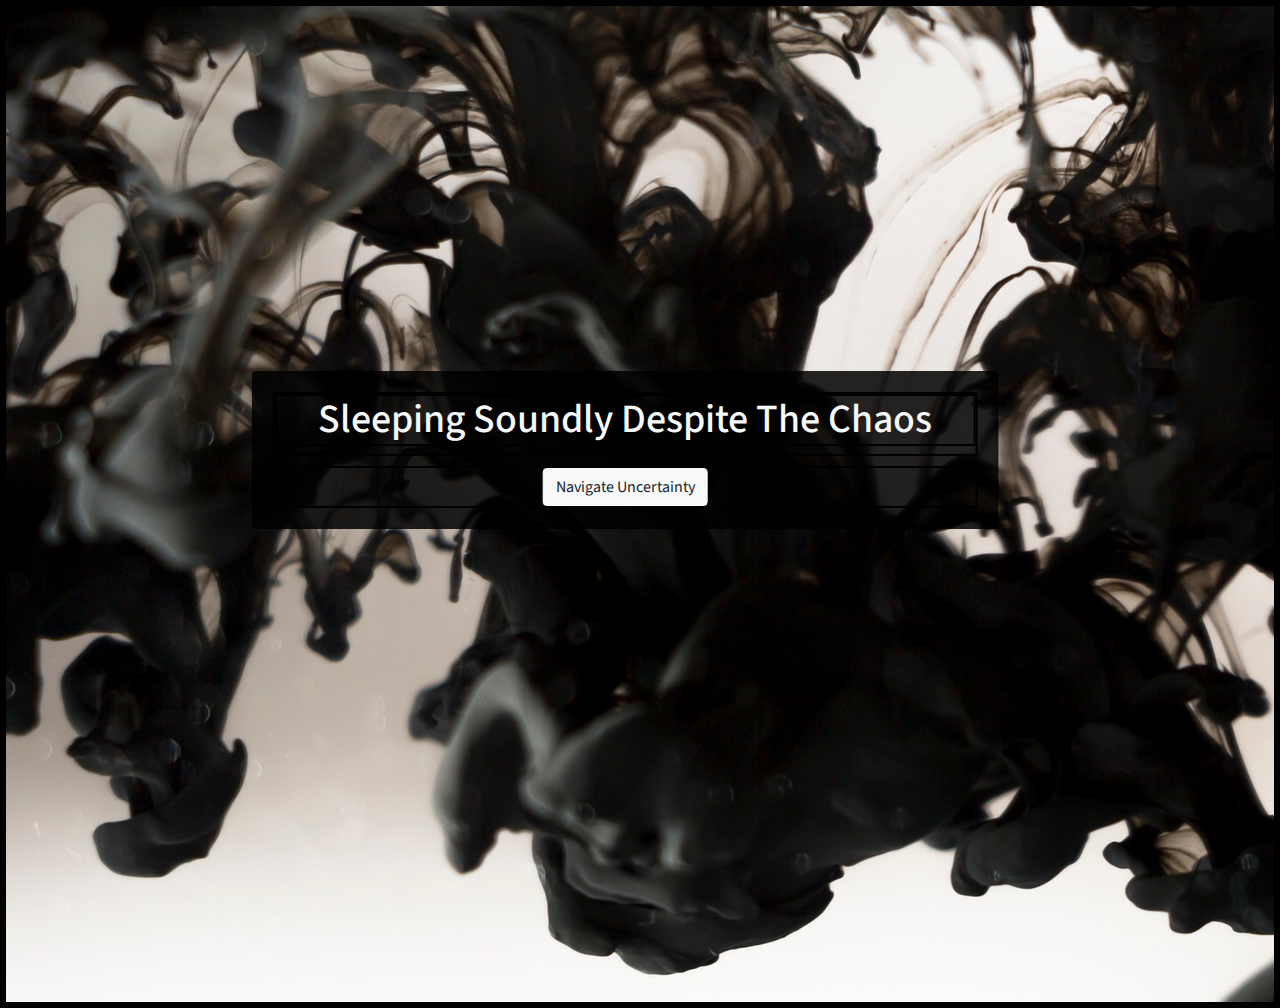
==== index.html @ 0f61ea3c "Capstone 1 First Push" ====
<!DOCTYPE html>
<html>
<head>
	<title>Antifragile</title>
	<meta charset="utf-8">
	<meta name="viewport" content="width=device-width, initial-scale=1.0, maximum-scale=1.0">

	<!-- browser -->
	<meta http-equiv="X-UA-Compatible" content="IE-Edge">

	<!-- CSS -->
	<link rel="stylesheet" type="text/css" href="assets/css/bootstrap.min.css">
	<link rel="stylesheet" type="text/css" href="assets/css/animate.css">
	<link rel="stylesheet" type="text/css" href="assets/css/style.css">

	<!-- Fonts -->
	<link href="https://fonts.googleapis.com/css?family=Source+Sans+Pro" rel="stylesheet">
	<link rel="stylesheet" href="https://use.fontawesome.com/releases/v5.5.0/css/all.css" integrity="sha384-B4dIYHKNBt8Bc12p+WXckhzcICo0wtJAoU8YZTY5qE0Id1GSseTk6S+L3BlXeVIU" crossorigin="anonymous">

	<!-- JS -->
	<script type="text/javascript" src="assets/js/jquery-3.3.1.min.js"></script>
	<script type="text/javascript" src="assets/js/bootstrap.min.js"></script>
	<script type="text/javascript" src="assets/js/popper.min.js"></script>
</head>
<body>
	<div id="landing" class="container-fluid" >
		<div class="row  col-sm-12 col-lg-7 justify-content-center btn content-container ">
			<div class="  text-center message ">
				<h1 class="text-light">Sleeping Soundly Despite The Chaos</h1>
			</div>
			<div class="  text-center home-button  ">
				<a href="home.html" class="btn btn-light">Navigate Uncertainty</a>
			</div>
		</div>
	</div>


</body>
---- assets/css/style.css ----
* {
	font-family: 'Source Sans Pro', sans-serif;
	border: solid 2px black;

}


#landing {
	background: url("../images/landp.jpg");
	height:1000px;
	
}

.content-container {
	background-color: rgba(0,0,0,0.85);
	position: absolute;
	padding: 20px 20px;
	top: 50%;
	left: 50%;
	transform: translate(-50%, -50%);

}

.home-button {
	margin-top: 10px;
}


.c-photo {
	width: 100%;
	height: auto;
}

.nav-item {
	float:right;
	float: right;
}


/*tablet*/
@media only screen and (max-width: 768px){

}



/*mobile*/
@media only screen and (max-width: 450px){

h1 {

}

}
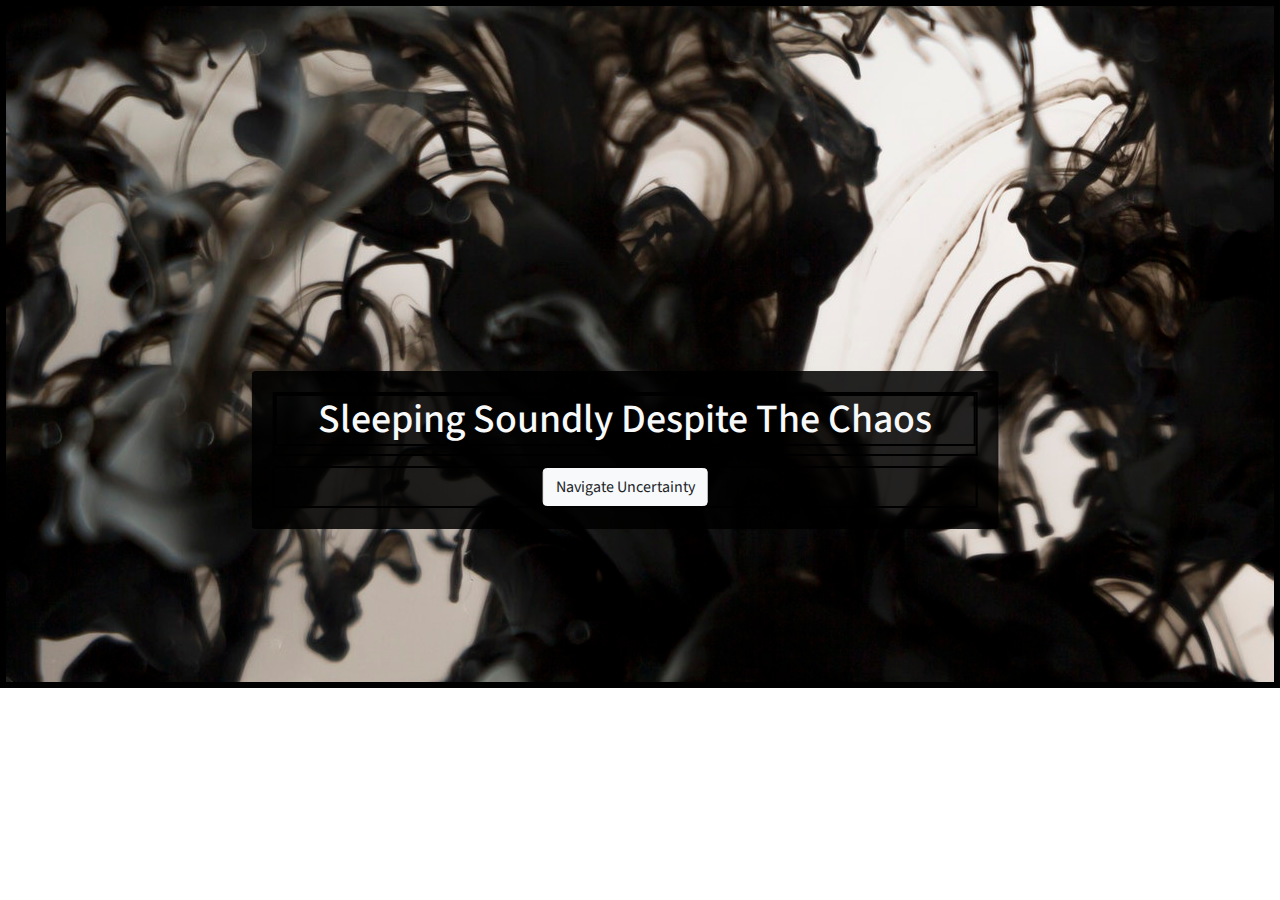
==== commit f6b4b820: "Contact us, About Us" ====
--- a/index.html
+++ b/index.html
@@ -12,6 +12,8 @@
 	<link rel="stylesheet" type="text/css" href="assets/css/bootstrap.min.css">
 	<link rel="stylesheet" type="text/css" href="assets/css/animate.css">
 	<link rel="stylesheet" type="text/css" href="assets/css/style.css">
+	<link rel="stylesheet" href="https://stackpath.bootstrapcdn.com/bootstrap/4.1.3/css/bootstrap.min.css" integrity="sha384-MCw98/SFnGE8fJT3GXwEOngsV7Zt27NXFoaoApmYm81iuXoPkFOJwJ8ERdknLPMO" crossorigin="anonymous">
+
 
 	<!-- Fonts -->
 	<link href="https://fonts.googleapis.com/css?family=Source+Sans+Pro" rel="stylesheet">
--- a/assets/css/style.css
+++ b/assets/css/style.css
@@ -4,10 +4,11 @@
 
 }
 
+/*Landing Page Styling*/
 
 #landing {
 	background: url("../images/landp.jpg");
-	height:1000px;
+	height:680px;
 	
 }
 
@@ -21,19 +22,42 @@
 
 }
 
+.message {
+	word-wrap: break-word;
+	white-space: normal;
+}
+
+
+/*Navbar*/
+
+#logo {
+	font-size: 30px;
+}
+
 .home-button {
 	margin-top: 10px;
 }
 
 
 .c-photo {
-	width: 100%;
+	width: 80%;
 	height: auto;
 }
 
 .nav-item {
-	float:right;
-	float: right;
+	width: 80%;
+	height: auto;
+}
+
+/*Contact Us*/
+
+
+#submit-contact {
+	margin-bottom: 20px;
+}
+
+textarea {
+	resize: none;
 }
 
 
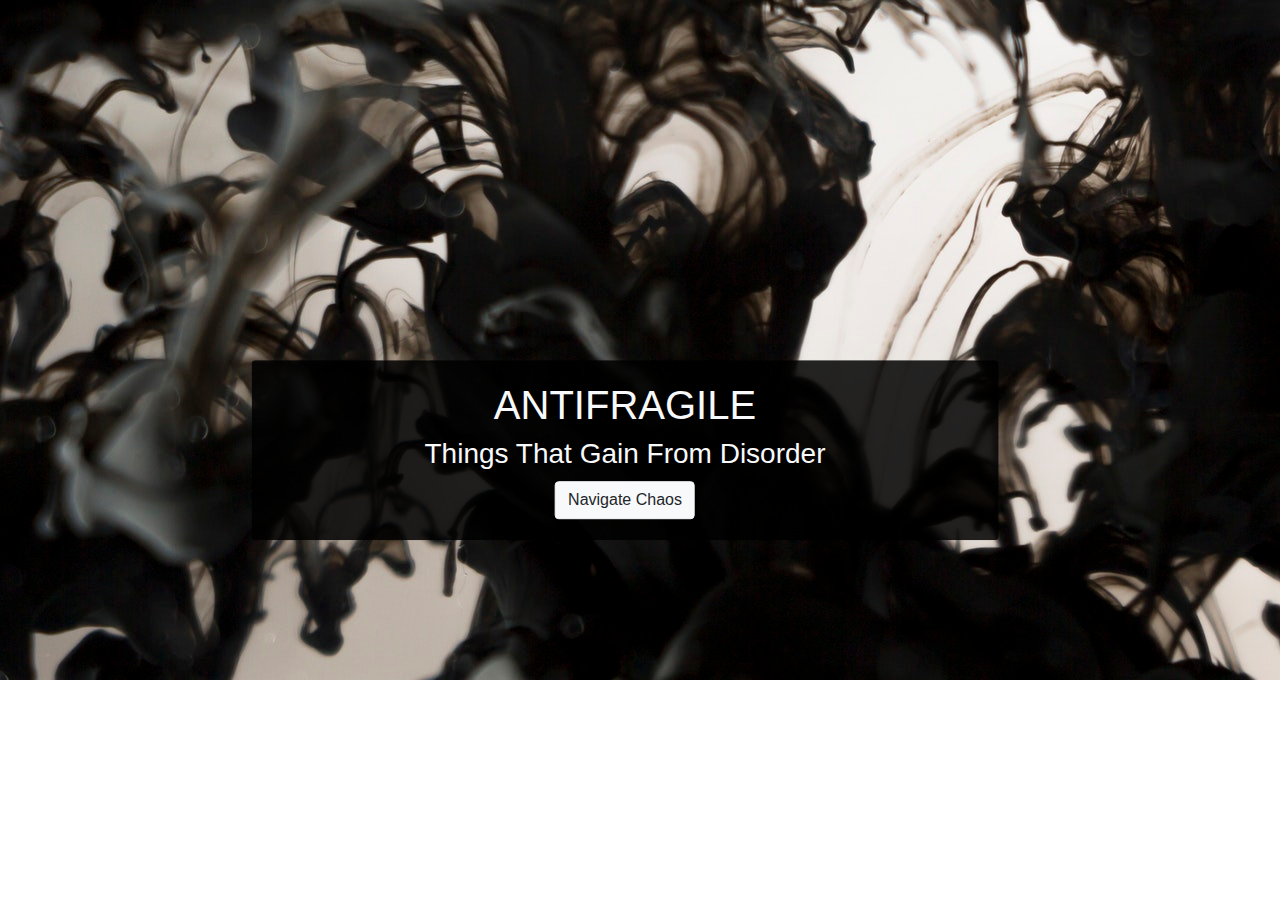
==== commit 8f84051b: "content" ====
--- a/index.html
+++ b/index.html
@@ -25,16 +25,22 @@
 	<script type="text/javascript" src="assets/js/popper.min.js"></script>
 </head>
 <body>
+
+	<!-- <video autoplay muted loop id="myVideo">
+		<source src="assets/images/water.mp4" type="video/mp4">
+	</video> -->
+
 	<div id="landing" class="container-fluid" >
-		<div class="row  col-sm-12 col-lg-7 justify-content-center btn content-container ">
-			<div class="  text-center message ">
-				<h1 class="text-light">Sleeping Soundly Despite The Chaos</h1>
+			<div class="row  col-sm-12 col-lg-7 justify-content-center btn content-container ">
+				<div class="  text-center message ">
+					<h1 class="text-light">ANTIFRAGILE</h1>
+					<h3 class="text-light"> Things That Gain From Disorder</h3>
+				</div>
+				<div class="  text-center home-button  ">
+					<a href="home.html" class="btn btn-light">Navigate Chaos</a>
+				</div>
 			</div>
-			<div class="  text-center home-button  ">
-				<a href="home.html" class="btn btn-light">Navigate Uncertainty</a>
-			</div>
-		</div>
 	</div>
 
 
-</body>
+	</body>
--- a/assets/css/style.css
+++ b/assets/css/style.css
@@ -1,9 +1,9 @@
-* {
+/** {
 	font-family: 'Source Sans Pro', sans-serif;
 	border: solid 2px black;
 
 }
-
+*/
 /*Landing Page Styling*/
 
 #landing {
@@ -27,29 +27,129 @@
 	white-space: normal;
 }
 
+#myVideo {
+  position: fixed;
+  right: 0;
+  bottom: 0;
+  min-width: 100%; 
+  min-height: 100%;
+
+}
 
 /*Navbar*/
 
 #logo {
 	font-size: 30px;
+	padding-left: 40px;
 }
 
 .home-button {
 	margin-top: 10px;
 }
 
-
-.c-photo {
-	width: 80%;
-	height: auto;
-}
 
 .nav-item {
 	width: 80%;
 	height: auto;
 }
 
+#gallery-nav {
+	padding-right: 50px;
+}
+
+
+/*Footer */
+
+.copyright {
+	margin-top: 5px;
+	margin-left: 5px;
+
+}
+
+i.social-media-icons {
+	font-size: 25px;
+	color: white;
+}
+
+.social-container {
+	margin-right: 80px;
+	padding-top: 10px;
+}
+
+
+.top-nav {
+	margin-top: 15px;
+}
+
+.form-items {
+	padding-left: 10px;
+	padding-right: 10px;
+	margin: 0 auto;
+}
+
+
+#footer {
+	margin-top: 50px;
+}
+
+
+/*Home*/
+
+#carouselExampleFade,
+.carousel-item {
+	width: 100%;
+	height: 550px;
+	margin-bottom: 20px;
+	overflow: hidden;
+
+}
+
+
+.card {
+	border: none;
+}
+.carousel-image {
+	height: 550px;
+	width: auto;
+	margin: 0 auto;
+}
+
+.carousel-content {
+	float: right;
+}
+
+.twitter-tweet {
+	
+	margin: 0 auto;
+}
+
+/*About Us*/
+
+#about-title {
+	margin: 50px auto;
+}
+
+
+.mission,
+.vision {
+	margin: 0 auto;
+	padding: 10px 10px;
+	width:80%;
+}
+
+h3.vision {
+	margin-top: 50px;
+}
+
+
+
+
 /*Contact Us*/
+
+
+#contact-title {
+	margin: 50px auto;
+}
 
 
 #submit-contact {
@@ -61,17 +161,42 @@
 }
 
 
+/*Gallery*/
+
+
+#gallery-title {
+	margin: 50px auto;
+}
+
+.modal-full {
+	min-width: 100%;
+}
+
+
+
 /*tablet*/
-@media only screen and (max-width: 768px){
-
+@media only screen and (max-width: 790px){
+ #carouselExampleFade,
+.carousel-item {
+	width: 100%;
+	height: 800px;
+	margin-bottom: 20px;
+	overflow: hidden;
+
+}
 }
 
 
 
 /*mobile*/
-@media only screen and (max-width: 450px){
-
-h1 {
+@media only screen and (max-width: 990px){
+
+ #carouselExampleFade,
+.carousel-item {
+	width: 100%;
+	height: 1000px;
+	margin-bottom: 20px;
+	overflow: hidden;
 
 }
 
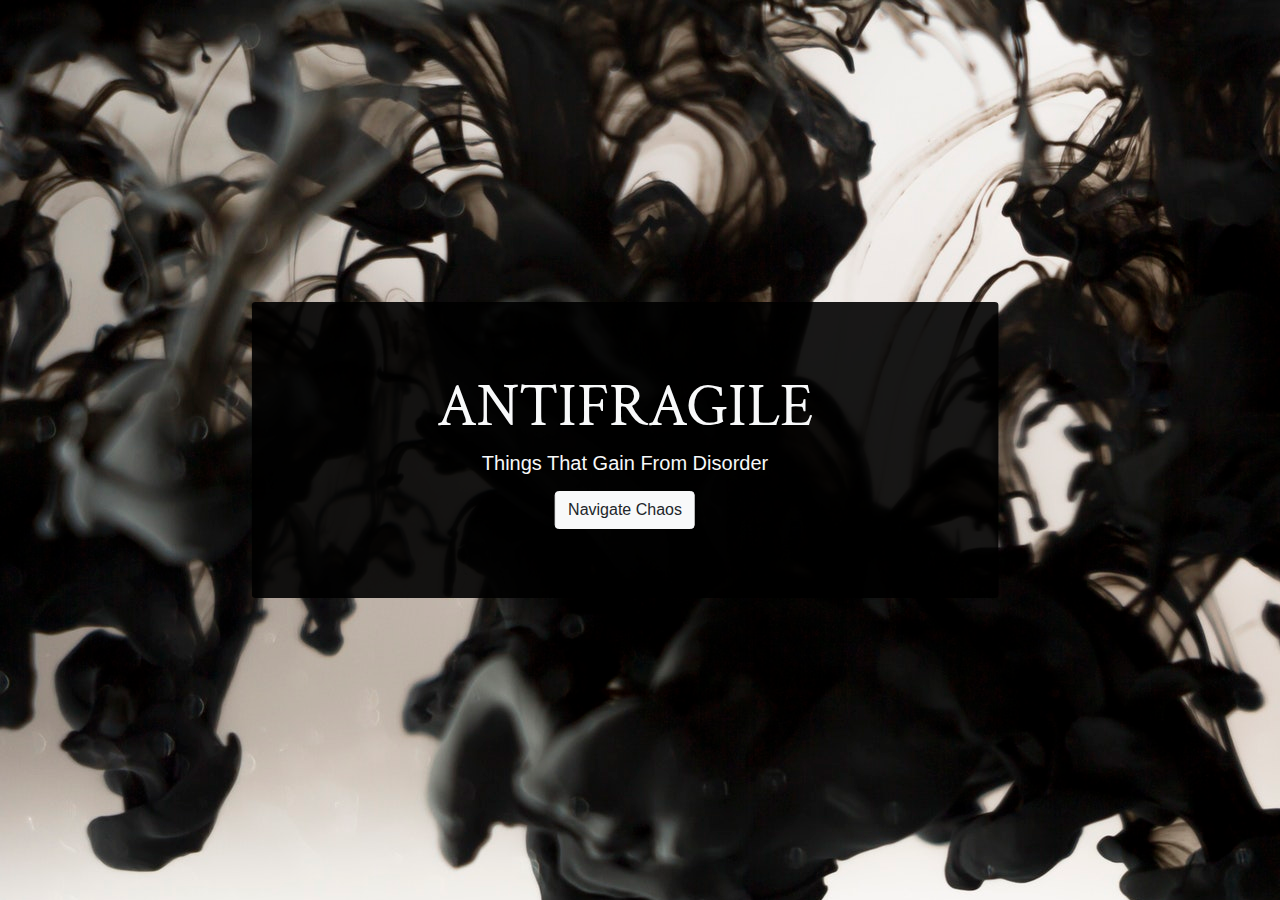
==== commit c77034d4: "working on landing page or index.html" ====
--- a/index.html
+++ b/index.html
@@ -1,46 +1,41 @@
 <!DOCTYPE html>
 <html>
-<head>
-	<title>Antifragile</title>
-	<meta charset="utf-8">
-	<meta name="viewport" content="width=device-width, initial-scale=1.0, maximum-scale=1.0">
+	<head>
+		<title>Antifragile</title>
+		<meta charset="utf-8">
+		<meta name="viewport" content="width=device-width, initial-scale=1.0, maximum-scale=1.0">
 
-	<!-- browser -->
-	<meta http-equiv="X-UA-Compatible" content="IE-Edge">
+		<!-- browser -->
+		<meta http-equiv="X-UA-Compatible" content="IE-Edge">
 
-	<!-- CSS -->
-	<link rel="stylesheet" type="text/css" href="assets/css/bootstrap.min.css">
-	<link rel="stylesheet" type="text/css" href="assets/css/animate.css">
-	<link rel="stylesheet" type="text/css" href="assets/css/style.css">
-	<link rel="stylesheet" href="https://stackpath.bootstrapcdn.com/bootstrap/4.1.3/css/bootstrap.min.css" integrity="sha384-MCw98/SFnGE8fJT3GXwEOngsV7Zt27NXFoaoApmYm81iuXoPkFOJwJ8ERdknLPMO" crossorigin="anonymous">
+		<!-- CSS -->
+		<link rel="stylesheet" type="text/css" href="assets/css/bootstrap.min.css">
+		<link rel="stylesheet" type="text/css" href="assets/css/animate.css">
+		<link rel="stylesheet" type="text/css" href="assets/css/style.css">
+		<link rel="stylesheet" href="https://stackpath.bootstrapcdn.com/bootstrap/4.1.3/css/bootstrap.min.css" integrity="sha384-MCw98/SFnGE8fJT3GXwEOngsV7Zt27NXFoaoApmYm81iuXoPkFOJwJ8ERdknLPMO" crossorigin="anonymous">
 
 
-	<!-- Fonts -->
-	<link href="https://fonts.googleapis.com/css?family=Source+Sans+Pro" rel="stylesheet">
-	<link rel="stylesheet" href="https://use.fontawesome.com/releases/v5.5.0/css/all.css" integrity="sha384-B4dIYHKNBt8Bc12p+WXckhzcICo0wtJAoU8YZTY5qE0Id1GSseTk6S+L3BlXeVIU" crossorigin="anonymous">
+		<!-- Fonts -->
+		<link href="https://fonts.googleapis.com/css?family=Source+Sans+Pro" rel="stylesheet">
+		<link href="https://fonts.googleapis.com/css?family=Crimson+Text:600&display=swap" rel="stylesheet">
+		<link rel="stylesheet" href="https://use.fontawesome.com/releases/v5.5.0/css/all.css" integrity="sha384-B4dIYHKNBt8Bc12p+WXckhzcICo0wtJAoU8YZTY5qE0Id1GSseTk6S+L3BlXeVIU" crossorigin="anonymous">
 
-	<!-- JS -->
-	<script type="text/javascript" src="assets/js/jquery-3.3.1.min.js"></script>
-	<script type="text/javascript" src="assets/js/bootstrap.min.js"></script>
-	<script type="text/javascript" src="assets/js/popper.min.js"></script>
-</head>
-<body>
-
-	<!-- <video autoplay muted loop id="myVideo">
-		<source src="assets/images/water.mp4" type="video/mp4">
-	</video> -->
-
-	<div id="landing" class="container-fluid" >
+		<!-- JS -->
+		<script type="text/javascript" src="assets/js/jquery-3.3.1.min.js"></script>
+		<script type="text/javascript" src="assets/js/bootstrap.min.js"></script>
+		<script type="text/javascript" src="assets/js/popper.min.js"></script>
+	</head>
+	<body>
+		<div id="landing" class="container-fluid" >
 			<div class="row  col-sm-12 col-lg-7 justify-content-center btn content-container ">
-				<div class="  text-center message ">
-					<h1 class="text-light">ANTIFRAGILE</h1>
-					<h3 class="text-light"> Things That Gain From Disorder</h3>
+				<div class="  text-center message mt-5 ">
+					<h1 class="text-light"><span class="brand-logo"><i id="logo-landing" class="fab fa-phoenix-framework"></i>ANTIFRAGILE</span></h1>
+					<h5 class="text-light"> Things That Gain From Disorder</h5>
 				</div>
-				<div class="  text-center home-button  ">
+				<div class="  text-center home-button mb-5 mt-3 ">
 					<a href="home.html" class="btn btn-light">Navigate Chaos</a>
 				</div>
 			</div>
-	</div>
-
-
+		</div>
 	</body>
+</html>
--- a/assets/css/style.css
+++ b/assets/css/style.css
@@ -2,24 +2,33 @@
 	font-family: 'Source Sans Pro', sans-serif;
 	border: solid 2px black;
 
-}
-*/
+}*/
+
 /*Landing Page Styling*/
 
 #landing {
 	background: url("../images/landp.jpg");
-	height:680px;
+	height:100vh;
 	
 }
 
 .content-container {
-	background-color: rgba(0,0,0,0.85);
+	background-color: rgba(0,0,0,0.90);
 	position: absolute;
 	padding: 20px 20px;
 	top: 50%;
 	left: 50%;
 	transform: translate(-50%, -50%);
 
+}
+
+.brand-logo {
+	font-size: 60px;
+	font-family: 'Crimson Text', serif;
+}
+
+#logo-landing {
+	font-size: 55px;
 }
 
 .message {
@@ -57,6 +66,10 @@
 	padding-right: 50px;
 }
 
+div.modal-body {
+	align-items: center;
+}
+
 
 /*Footer */
 
@@ -110,7 +123,7 @@
 }
 .carousel-image {
 	height: 550px;
-	width: auto;
+	width: 100%;
 	margin: 0 auto;
 }
 
@@ -166,12 +179,33 @@
 
 #gallery-title {
 	margin: 50px auto;
+	margin-bottom: 20px;
 }
 
 .modal-full {
 	min-width: 100%;
-}
-
+	margin: 0 auto;
+}
+
+img.picture-center {
+	margin: 0 auto;
+	padding: 0 auto;
+}
+
+
+.gallery-sm-icon {
+	font-size: 15px;
+	color: grey;
+} 
+
+.gallery-subscript {
+	color: rgb(160,160,160);
+	font-size: 15px;
+}
+
+a.gallery-link {
+	color: rgb(160,160,160);
+}
 
 
 /*tablet*/
@@ -184,7 +218,9 @@
 	overflow: hidden;
 
 }
-}
+
+}
+
 
 
 
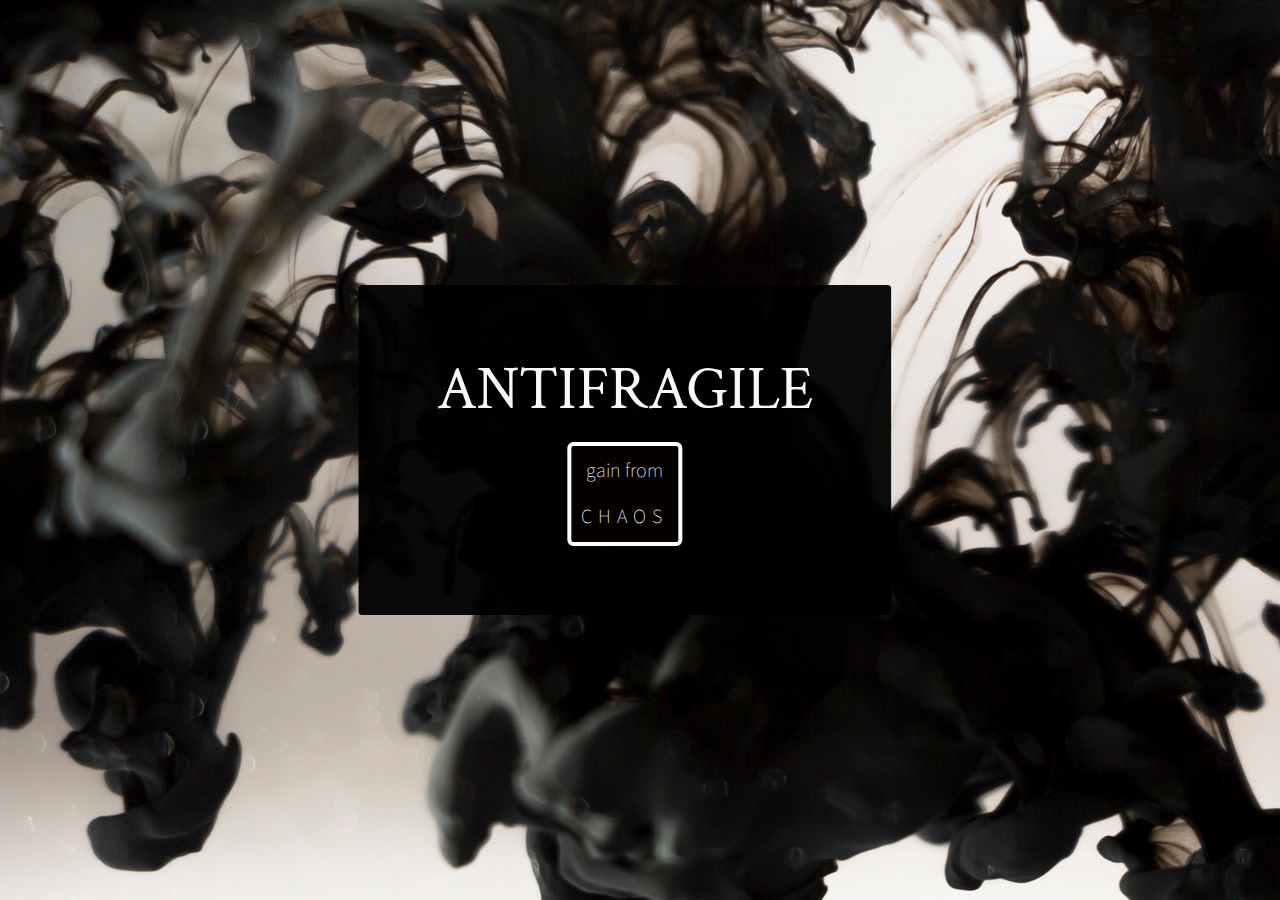
==== commit 3a7e852f: "update landing page for desktop. to work mobile landing page" ====
--- a/index.html
+++ b/index.html
@@ -27,13 +27,12 @@
 	</head>
 	<body>
 		<div id="landing" class="container-fluid" >
-			<div class="row  col-sm-12 col-lg-7 justify-content-center btn content-container ">
+			<div class="row  col-sm-12 col-lg-5 justify-content-center btn content-container ">
 				<div class="  text-center message mt-5 ">
 					<h1 class="text-light"><span class="brand-logo"><i id="logo-landing" class="fab fa-phoenix-framework"></i>ANTIFRAGILE</span></h1>
-					<h5 class="text-light"> Things That Gain From Disorder</h5>
 				</div>
-				<div class="  text-center home-button mb-5 mt-3 ">
-					<a href="home.html" class="btn btn-light">Navigate Chaos</a>
+				<div class="  text-center mb-5 mt-3 ">
+					<a href="home.html" class="home-button text-30"><p>gain from </p><span class="wide-letter-spacing">CHAOS</span></a>
 				</div>
 			</div>
 		</div>
--- a/assets/css/style.css
+++ b/assets/css/style.css
@@ -13,7 +13,7 @@
 }
 
 .content-container {
-	background-color: rgba(0,0,0,0.90);
+	background-color: rgba(0,0,0,0.95);
 	position: absolute;
 	padding: 20px 20px;
 	top: 50%;
@@ -52,8 +52,36 @@
 	padding-left: 40px;
 }
 
+.text-30 {
+	font-size: 20px;
+}
+
+.wide-letter-spacing {
+	letter-spacing: 0.3em;
+
+}
+
 .home-button {
-	margin-top: 10px;
+	border: none;
+	background: #040000;
+	color: #ffffff;
+	font-weight: 100;
+	font-family: 'Source Sans Pro', sans-serif;
+	padding: 10px 10px 10px 10px;
+	border-radius: 6px;
+	border: 4px solid white;
+	display: inline-block;
+}
+
+.home-button:hover {
+	color: #ffffff;
+	text-decoration: none;
+	font-weight: 700;
+	letter-spacing: 0.5em;
+	background: none;
+	-webkit-box-shadow: 0px 5px 40px -10px rgba(0,0,0,0.57);
+	-moz-box-shadow: 0px 5px 40px -10px rgba(0,0,0,0.57);
+	transition: all 0.3s ease 0s;
 }
 
 
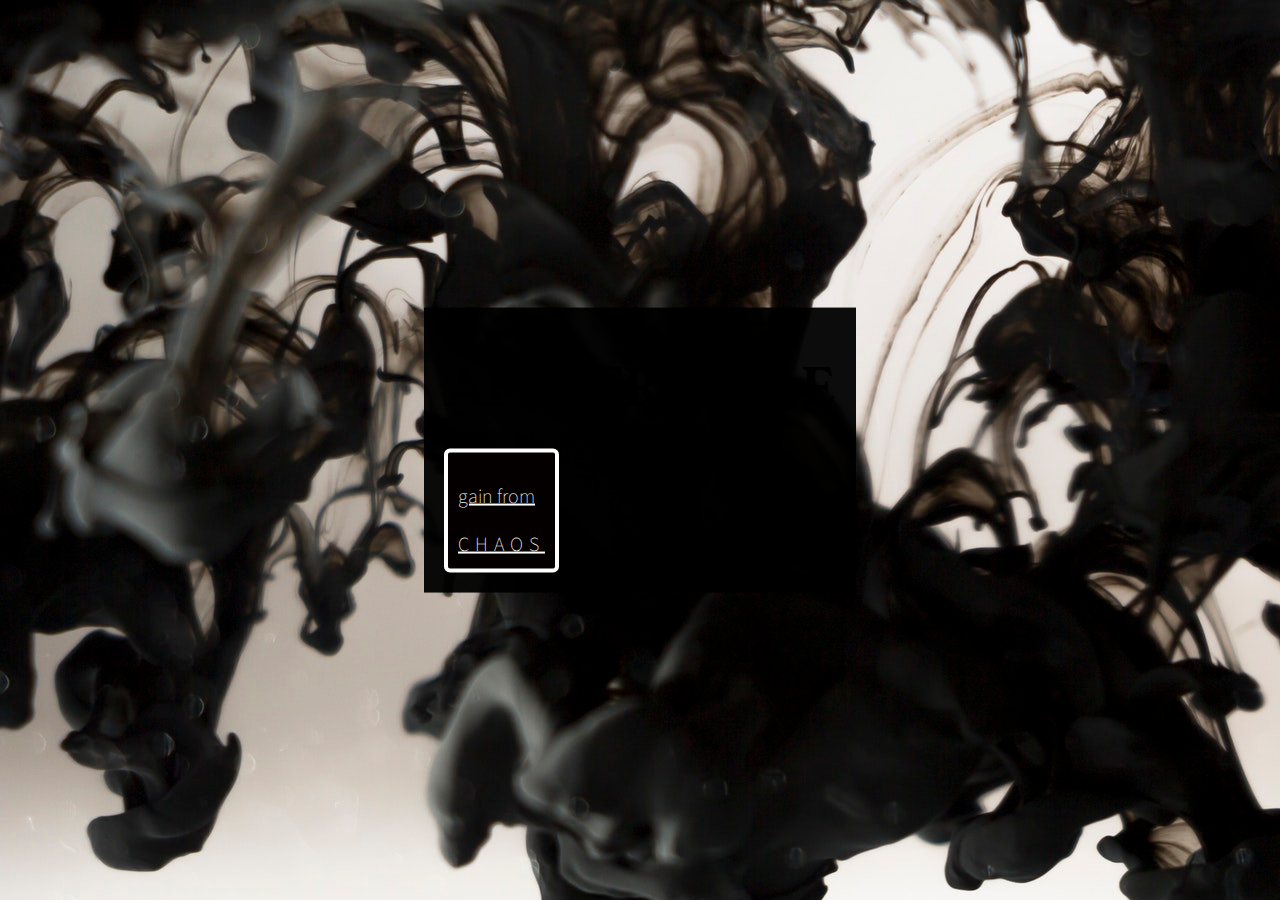
==== commit 4e21d045: "cleaned landing page retaining only what is necessary for the page" ====
--- a/index.html
+++ b/index.html
@@ -5,35 +5,28 @@
 		<meta charset="utf-8">
 		<meta name="viewport" content="width=device-width, initial-scale=1.0, maximum-scale=1.0">
 
-		<!-- browser -->
 		<meta http-equiv="X-UA-Compatible" content="IE-Edge">
 
 		<!-- CSS -->
-		<link rel="stylesheet" type="text/css" href="assets/css/bootstrap.min.css">
-		<link rel="stylesheet" type="text/css" href="assets/css/animate.css">
 		<link rel="stylesheet" type="text/css" href="assets/css/style.css">
 		<link rel="stylesheet" href="https://stackpath.bootstrapcdn.com/bootstrap/4.1.3/css/bootstrap.min.css" integrity="sha384-MCw98/SFnGE8fJT3GXwEOngsV7Zt27NXFoaoApmYm81iuXoPkFOJwJ8ERdknLPMO" crossorigin="anonymous">
-
 
 		<!-- Fonts -->
 		<link href="https://fonts.googleapis.com/css?family=Source+Sans+Pro" rel="stylesheet">
 		<link href="https://fonts.googleapis.com/css?family=Crimson+Text:600&display=swap" rel="stylesheet">
 		<link rel="stylesheet" href="https://use.fontawesome.com/releases/v5.5.0/css/all.css" integrity="sha384-B4dIYHKNBt8Bc12p+WXckhzcICo0wtJAoU8YZTY5qE0Id1GSseTk6S+L3BlXeVIU" crossorigin="anonymous">
-
-		<!-- JS -->
-		<script type="text/javascript" src="assets/js/jquery-3.3.1.min.js"></script>
-		<script type="text/javascript" src="assets/js/bootstrap.min.js"></script>
-		<script type="text/javascript" src="assets/js/popper.min.js"></script>
 	</head>
 	<body>
 		<div id="landing" class="container-fluid" >
-			<div class="row  col-sm-12 col-lg-5 justify-content-center btn content-container ">
-				<div class="  text-center message mt-5 ">
-					<h1 class="text-light"><span class="brand-logo"><i id="logo-landing" class="fab fa-phoenix-framework"></i>ANTIFRAGILE</span></h1>
-				</div>
-				<div class="  text-center mb-5 mt-3 ">
-					<a href="home.html" class="home-button text-30"><p>gain from </p><span class="wide-letter-spacing">CHAOS</span></a>
-				</div>
+			<div class="row  justify-content-center content-container  ">
+				<div class="col-sm-12 col-lg-12 btn ">
+					<div class="  text-center message mt-5 ">
+						<h1 class="text-light"><span class="brand-logo-font text-60"><i id="logo-landing" class="fab fa-phoenix-framework"></i>ANTIFRAGILE</span></h1>
+					</div>
+					<div class="  text-center mb-5 mt-3 ">
+						<a href="home.html" class="home-button text-20"><p>gain from </p><span class="wide-letter-spacing">CHAOS</span></a>
+					</div>
+				</div>				
 			</div>
 		</div>
 	</body>
--- a/assets/css/style.css
+++ b/assets/css/style.css
@@ -3,6 +3,57 @@
 	border: solid 2px black;
 
 }*/
+
+/*Sticky Footer*/
+html, body {
+  height: 100%;
+  margin: 0;
+}
+.wrapper {
+  min-height: 100%;
+
+  /* Equal to height of footer */
+  /* But also accounting for potential margin-bottom of last child */
+  margin-bottom: -50px;
+}
+.footer,
+.push {
+  height: 50px;
+}
+
+/*Across Pages*/
+
+.brand-logo-font {	
+	font-family: 'Crimson Text', serif;
+	text-transform: uppercase;
+}
+
+.text-20 {
+	font-size: 20px;
+}
+
+.text-30 {
+	font-size: 30px;
+}
+
+.text-40 {
+	font-size: 40px;
+}
+
+.text-60 {
+	font-size: 60px;
+}
+.padding-left-40 {
+	padding-left: 40px;
+}
+
+.wide-letter-spacing {
+	letter-spacing: 0.3em;
+}
+
+.bg-color-black {
+	background: #040000;
+}
 
 /*Landing Page Styling*/
 
@@ -22,10 +73,6 @@
 
 }
 
-.brand-logo {
-	font-size: 60px;
-	font-family: 'Crimson Text', serif;
-}
 
 #logo-landing {
 	font-size: 55px;
@@ -47,19 +94,7 @@
 
 /*Navbar*/
 
-#logo {
-	font-size: 30px;
-	padding-left: 40px;
-}
-
-.text-30 {
-	font-size: 20px;
-}
-
-.wide-letter-spacing {
-	letter-spacing: 0.3em;
-
-}
+
 
 .home-button {
 	border: none;
